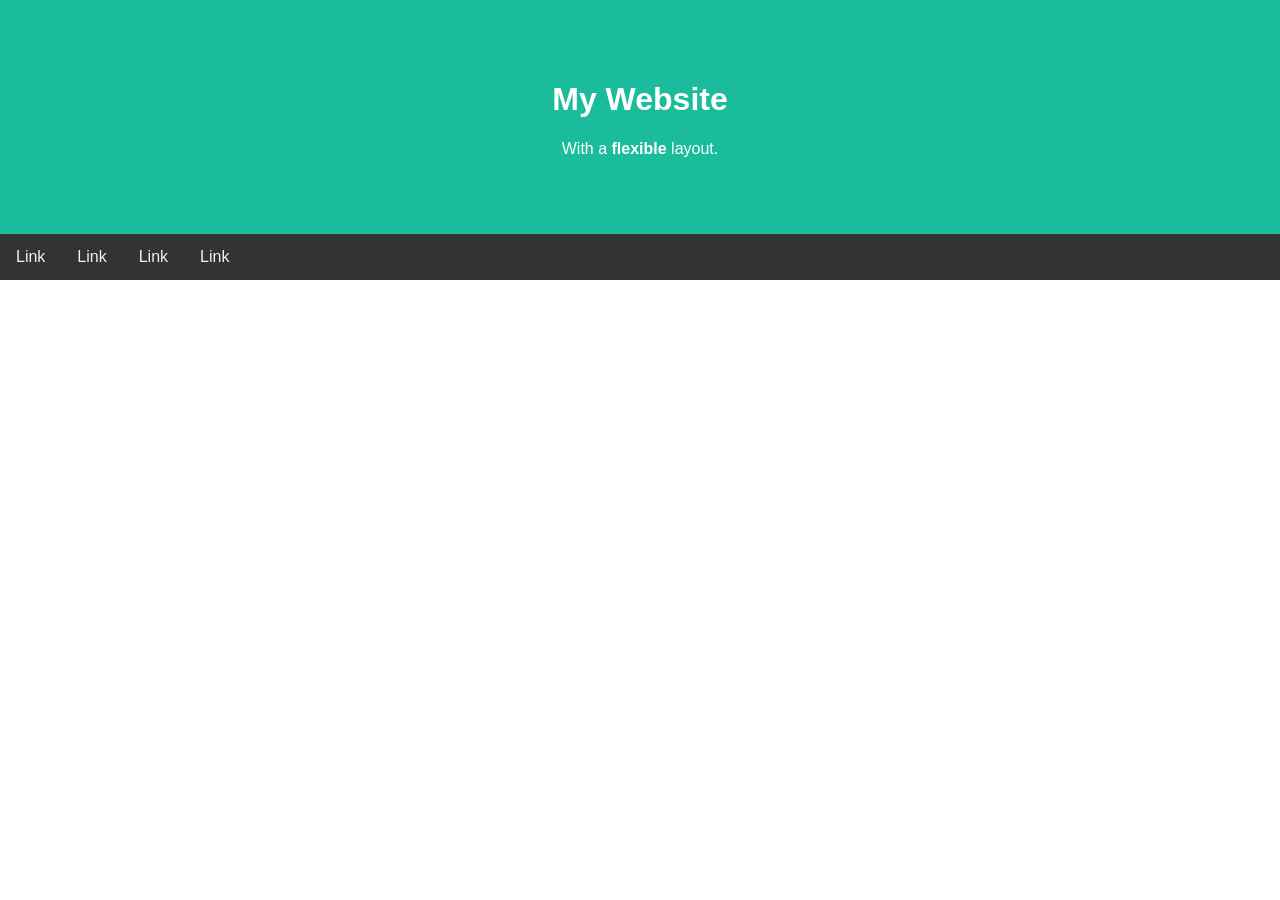
==== index.html @ 50c8fa53 "intento1" ====
<!DOCTYPE html>
<html lang="en">
<head>
    <meta charset="UTF-8">
    <meta name="viewport" content="width=device-width, initial-scale=1.0">
    <title>Yoongi</title>
    <link rel="stylesheet" href="css/style.css">
</head>
<body>
    

<header>
  <h1>My Website</h1>
  <p>With a <b>flexible</b> layout.</p>
</header>


<div class="navbar">
  <a href="#">Link</a>
  <a href="#">Link</a>
  <a href="#">Link</a>
  <a href="#">Link</a>
</div>


</body>
</html>
---- css/style.css ----
* {
  box-sizing: border-box;
}

body {
  font-family: Arial;
  margin: 0;
}

header {
  padding: 60px;
  text-align: center;
  background: #1abc9c;
  color: white;
}

.navbar {
  display: flex;
  list-style-type: none;
  margin: 0;
  padding: 0;
  background-color: #333333;
}

.navbar a {
  display: block;
  color: #f1f1f1;
  padding: 14px 16px;
  text-decoration: none;
}

.navbar :hover {
  background-color: #dddddd;
  color: black;
}
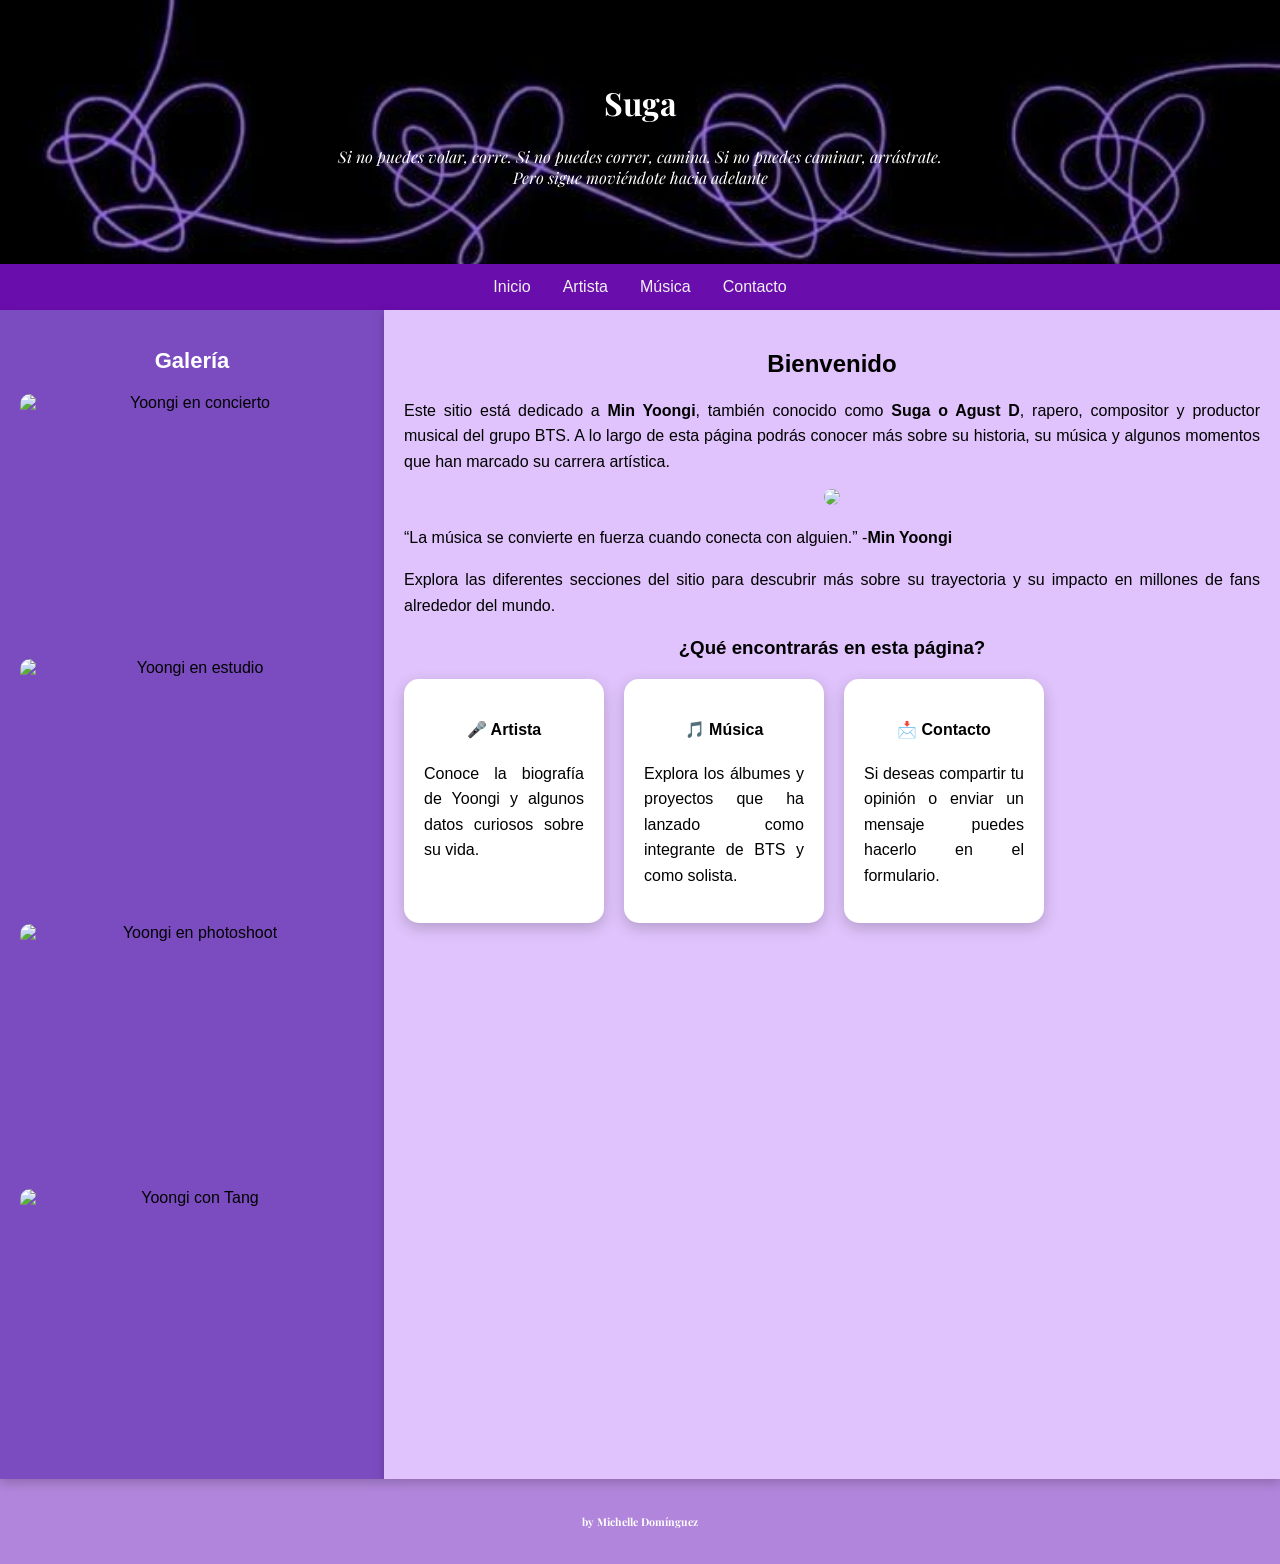
==== commit 570c8825: "fin" ====
--- a/index.html
+++ b/index.html
@@ -1,27 +1,82 @@
 <!DOCTYPE html>
 <html lang="en">
+
 <head>
     <meta charset="UTF-8">
     <meta name="viewport" content="width=device-width, initial-scale=1.0">
-    <title>Yoongi</title>
+    <title>Inicio | Yoongi</title>
     <link rel="stylesheet" href="css/style.css">
+    <link href="https://fonts.googleapis.com/css2?family=Playfair+Display:ital,wght@0,400..900;1,400..900&display=swap" rel="stylesheet">
 </head>
+
 <body>
-    
 
-<header>
-  <h1>My Website</h1>
-  <p>With a <b>flexible</b> layout.</p>
-</header>
+    <header>
+        <h1>Suga</h1>
+        <p>Si no puedes volar, corre. Si no puedes correr, camina. Si no puedes caminar, arrástrate.<br>Pero sigue
+            moviéndote hacia adelante</p>
+    </header>
 
+    <div class="navbar">
+        <a href="index.html">Inicio</a>
+        <a href="artista.html">Artista</a>
+        <a href="musica.html">Música</a>
+        <a href="contacto.html">Contacto</a>
+    </div>
 
-<div class="navbar">
-  <a href="#">Link</a>
-  <a href="#">Link</a>
-  <a href="#">Link</a>
-  <a href="#">Link</a>
-</div>
+    <div class="container">
 
+        <div class="side">
+            <h2>Galería</h2>
+
+            <div class="gallery">
+                <img src="img/yoongi1.jpg" alt="Yoongi en concierto">
+                <img src="img/yoongi2.jpg" alt="Yoongi en estudio">
+                <img src="img/yoongi3.jpg" alt="Yoongi en photoshoot">
+                <img src="img/yoongi4.jpg" alt="Yoongi con Tang">
+            </div>
+        </div>
+
+        <div class="main">
+
+            <h2>Bienvenido</h2>
+
+            <p>Este sitio está dedicado a <strong> Min Yoongi</strong>, también conocido como <Strong>Suga o Agust D</Strong>, rapero, compositor y productor musical del grupo BTS. A lo largo de esta página podrás conocer más sobre su historia, su música y algunos momentos que han marcado su carrera artística.</p>
+
+            <img src="img/yoongi5.jpg" width="200">
+
+            <p>“La música se convierte en fuerza cuando conecta con alguien.” -<Strong>Min Yoongi</Strong></p>
+
+            <p>Explora las diferentes secciones del sitio para descubrir más sobre su trayectoria y su impacto en millones de fans alrededor del mundo.</p>
+
+            <h3>¿Qué encontrarás en esta página?</h3>
+        
+            <div class="tarjetas">
+        
+                <div class="card">
+                    <h4>🎤 Artista</h4>
+                    <p>Conoce la biografía de Yoongi y algunos datos curiosos sobre su vida.</p>
+                </div>
+        
+                <div class="card">
+                    <h4>🎵 Música</h4>
+                    <p>Explora los álbumes y proyectos que ha lanzado como integrante de BTS y como solista.</p>
+                </div>
+        
+                <div class="card">
+                    <h4>📩 Contacto</h4>
+                    <p>Si deseas compartir tu opinión o enviar un mensaje puedes hacerlo en el formulario.</p>
+                </div>
+        
+            </div>
+        </div>
+
+    </div>
+
+    <footer>
+        <h6>by Michelle Domínguez</h6>
+    </footer>
 
 </body>
+
 </html>
--- a/css/style.css
+++ b/css/style.css
@@ -3,23 +3,36 @@
 }
 
 body {
-  font-family: Arial;
+  font-family: 'Open Sans', sans-serif;
   margin: 0;
 }
 
+h1{
+  font-family: 'Playfair Display', serif;
+}
+
 header {
+  background-image: url("../img/BTS1.jpg");
+  background-size: cover;
+  background-position: center;
   padding: 60px;
-  text-align: center;
-  background: #1abc9c;
   color: white;
+  text-align: center;
+  position:relative;
+}
+
+header p{
+font-family: "Playfair Display", serif;
+font-style: italic;
 }
 
 .navbar {
   display: flex;
+  justify-content: center;
   list-style-type: none;
   margin: 0;
   padding: 0;
-  background-color: #333333;
+  background-color: #6A0DAD;
 }
 
 .navbar a {
@@ -27,9 +40,207 @@
   color: #f1f1f1;
   padding: 14px 16px;
   text-decoration: none;
-}
-
-.navbar :hover {
-  background-color: #dddddd;
-  color: black;
-}+  font-family: 'Montserrat', sans-serif;
+}
+
+.navbar a:hover {
+  background-color: #B185DB;
+  color: white;
+}
+
+.container {  
+  display: flex;
+  flex-wrap: wrap;
+}
+
+.side {
+  flex: 30%;
+  background-color: #7B4CBF;
+  padding: 20px;
+  box-shadow: 0px 4px 10px rgba(0,0,0,0.2);
+  text-align: center;
+}
+.side h2{
+  text-align:center;
+  color:white;
+  margin-bottom:20px;
+  font-size:22px;
+}
+.side2 {
+  flex: 30%;
+    background: linear-gradient(135deg, #7B4CBF 0%, #5f3a94 100%);
+    padding: 25px 20px;
+    box-shadow: 0px 4px 15px rgba(0,0,0,0.3);
+}
+
+.side2 h3{
+  text-align:center;
+  color:white;
+  margin-bottom:20px;
+  font-size:22px;
+}
+
+.side2 ul{
+  background: rgba(255,255,255,0.15);
+  line-height: 1.6;
+  padding:12px 15px;
+  border-radius:8px;
+  color:white;
+  font-size:14px;
+}
+
+.side2 h3{
+  text-transform: uppercase;
+  letter-spacing:2px;
+  font-weight:600;
+}
+
+.side p {
+  text-align: justify;
+  line-height: 1.6;
+  margin-bottom: 15px; 
+}
+
+.main {
+  flex: 70%;
+  background-color: #E0C3FC;
+  padding: 20px;
+  box-shadow: 0px 4px 10px rgba(0,0,0,0.2);
+  text-align: center;
+}
+
+.main2 {
+  flex: 70%;
+  background-color: #E0C3FC;
+  padding: 20px;
+  box-shadow: 0px 4px 10px rgba(0,0,0,0.2);
+}
+
+.main p {
+  text-align: justify;
+  line-height: 1.6;
+  margin-bottom: 15px; 
+}
+
+img{
+  max-width: 100%;
+  height: auto;
+  border-radius: 8px;
+
+}
+
+.albums{
+display:flex;
+gap:20px;
+flex-wrap:wrap;
+}
+
+.album{
+background:white;
+padding:15px;
+width:220px;
+border-radius:10px;
+text-decoration:none;
+color:black;
+box-shadow:0 4px 10px rgba(0,0,0,0.2);
+transition:transform 0.3s;
+}
+
+.album:hover{
+transform:scale(1.05);
+}
+
+.album img{
+width:100%;
+border-radius:8px;
+}
+
+.album ul{
+padding-left:20px;
+font-size:14px;
+}
+
+.gallery {
+    display: grid;
+    grid-template-columns: repeat(auto-fit, minmax(200px, 1fr));
+    gap: 15px;
+    margin: 20px 0;
+}
+.gallery img {
+    width: 100%;
+    height: 250px;
+    object-fit: cover;
+    border-radius: 10px;
+    transition: transform 0.3s;
+}
+.gallery img:hover {
+    transform: scale(1.05);
+}
+
+.tarjetas{
+    display: flex;
+    gap: 20px;
+    margin-top: 20px;
+}
+
+.card{
+    background: white;
+    padding: 20px;
+    border-radius: 15px;
+    width: 200px;
+    box-shadow: 0px 5px 15px rgba(0,0,0,0.2);
+    transition: transform 0.3s;
+}
+
+.card:hover{
+    transform: translateY(-5px);
+}
+
+.formcontainer{
+max-width:500px;
+margin:40px auto;
+background:#d093f5;
+padding:30px;
+border-radius:10px;
+box-shadow:0 4px 15px rgba(0,0,0,0.2);
+}
+
+input, textarea{
+width:100%;
+padding:10px;
+margin-top:5px;
+margin-bottom:15px;
+border-radius:6px;
+border:1px solid #ccc;
+font-size:14px;
+}
+
+button{
+background:#6A0DAD;
+color:white;
+border:none;
+padding:10px 20px;
+border-radius:6px;
+cursor:pointer;
+font-size:15px;
+}
+
+button:hover{
+background:#4B0082;
+}
+
+footer {
+  padding: 10px;
+  text-align: center;
+  background: #B185DB;
+  color: white;
+  font-family: "Playfair Display", serif;
+  font-style: regular;
+}
+
+@media screen and (max-width: 700px) {
+  .container, .navbar {   
+    flex-direction: column;
+  }
+}
+
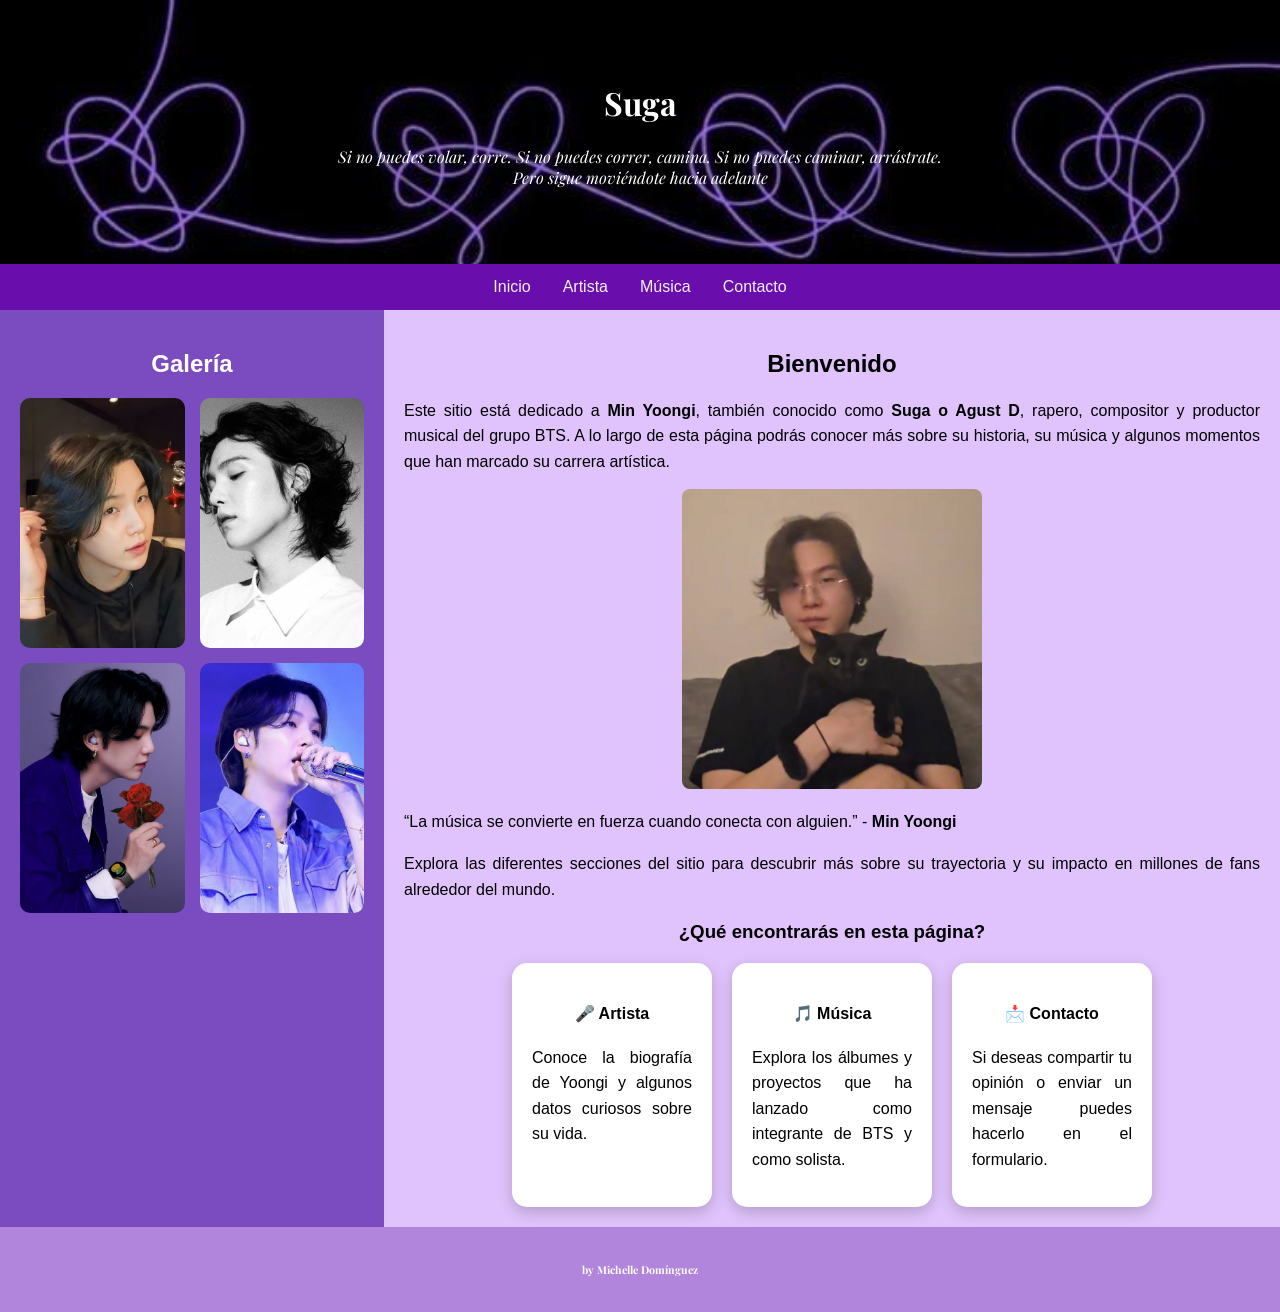
==== commit 3b138f6c: "ahora si terminada" ====
--- a/index.html
+++ b/index.html
@@ -6,11 +6,11 @@
     <meta name="viewport" content="width=device-width, initial-scale=1.0">
     <title>Inicio | Yoongi</title>
     <link rel="stylesheet" href="css/style.css">
-    <link href="https://fonts.googleapis.com/css2?family=Playfair+Display:ital,wght@0,400..900;1,400..900&display=swap" rel="stylesheet">
+    <link href="https://fonts.googleapis.com/css2?family=Playfair+Display:ital,wght@0,400..900;1,400..900&display=swap"
+        rel="stylesheet">
 </head>
 
 <body>
-
     <header>
         <h1>Suga</h1>
         <p>Si no puedes volar, corre. Si no puedes correr, camina. Si no puedes caminar, arrástrate.<br>Pero sigue
@@ -28,55 +28,50 @@
 
         <div class="side">
             <h2>Galería</h2>
-
             <div class="gallery">
-                <img src="img/yoongi1.jpg" alt="Yoongi en concierto">
-                <img src="img/yoongi2.jpg" alt="Yoongi en estudio">
-                <img src="img/yoongi3.jpg" alt="Yoongi en photoshoot">
-                <img src="img/yoongi4.jpg" alt="Yoongi con Tang">
+                <img src="img/Yoongi1.jpg" alt="">
+                <img src="img/Yoongi2.jpg" alt="">
+                <img src="img/Yoongi3.jpg" alt="">
+                <img src="img/Yoongi4.jpg" alt="">
             </div>
         </div>
 
         <div class="main">
-
             <h2>Bienvenido</h2>
 
-            <p>Este sitio está dedicado a <strong> Min Yoongi</strong>, también conocido como <Strong>Suga o Agust D</Strong>, rapero, compositor y productor musical del grupo BTS. A lo largo de esta página podrás conocer más sobre su historia, su música y algunos momentos que han marcado su carrera artística.</p>
+            <p>Este sitio está dedicado a <strong>Min Yoongi</strong>, también conocido como <strong>Suga o Agust
+                    D</strong>, rapero, compositor y productor musical del grupo BTS. A lo largo de esta página podrás
+                conocer más sobre su historia, su música y algunos momentos que han marcado su carrera artística.</p>
 
-            <img src="img/yoongi5.jpg" width="200">
+            <img src="img/Yoongi5.jpg" width="300">
 
-            <p>“La música se convierte en fuerza cuando conecta con alguien.” -<Strong>Min Yoongi</Strong></p>
+            <p>“La música se convierte en fuerza cuando conecta con alguien.” - <strong>Min Yoongi</strong></p>
 
-            <p>Explora las diferentes secciones del sitio para descubrir más sobre su trayectoria y su impacto en millones de fans alrededor del mundo.</p>
+            <p>Explora las diferentes secciones del sitio para descubrir más sobre su trayectoria y su impacto en
+                millones de fans alrededor del mundo.</p>
 
             <h3>¿Qué encontrarás en esta página?</h3>
-        
+
             <div class="tarjetas">
-        
                 <div class="card">
                     <h4>🎤 Artista</h4>
                     <p>Conoce la biografía de Yoongi y algunos datos curiosos sobre su vida.</p>
                 </div>
-        
                 <div class="card">
                     <h4>🎵 Música</h4>
                     <p>Explora los álbumes y proyectos que ha lanzado como integrante de BTS y como solista.</p>
                 </div>
-        
                 <div class="card">
                     <h4>📩 Contacto</h4>
                     <p>Si deseas compartir tu opinión o enviar un mensaje puedes hacerlo en el formulario.</p>
                 </div>
-        
             </div>
         </div>
-
     </div>
 
     <footer>
         <h6>by Michelle Domínguez</h6>
     </footer>
-
 </body>
 
 </html>
--- a/css/style.css
+++ b/css/style.css
@@ -5,9 +5,11 @@
 body {
   font-family: 'Open Sans', sans-serif;
   margin: 0;
-}
-
-h1{
+  width: 100%;
+  overflow-x: hidden;
+}
+
+h1 {
   font-family: 'Playfair Display', serif;
 }
 
@@ -18,25 +20,21 @@
   padding: 60px;
   color: white;
   text-align: center;
-  position:relative;
-}
-
-header p{
-font-family: "Playfair Display", serif;
-font-style: italic;
+}
+
+header p {
+  font-family: "Playfair Display", serif;
+  font-style: italic;
 }
 
 .navbar {
   display: flex;
   justify-content: center;
-  list-style-type: none;
-  margin: 0;
-  padding: 0;
   background-color: #6A0DAD;
+  flex-wrap: wrap;
 }
 
 .navbar a {
-  display: block;
   color: #f1f1f1;
   padding: 14px 16px;
   text-decoration: none;
@@ -45,188 +43,170 @@
 
 .navbar a:hover {
   background-color: #B185DB;
-  color: white;
-}
-
-.container {  
-  display: flex;
-  flex-wrap: wrap;
+}
+
+.container {
+  display: flex;
+  flex-wrap: wrap;
+}
+
+.side, .side2 {
+  flex: 30%;
+  padding: 20px;
+  text-align: center;
 }
 
 .side {
-  flex: 30%;
   background-color: #7B4CBF;
-  padding: 20px;
-  box-shadow: 0px 4px 10px rgba(0,0,0,0.2);
-  text-align: center;
-}
-.side h2{
-  text-align:center;
-  color:white;
-  margin-bottom:20px;
-  font-size:22px;
-}
+}
+
 .side2 {
-  flex: 30%;
-    background: linear-gradient(135deg, #7B4CBF 0%, #5f3a94 100%);
-    padding: 25px 20px;
-    box-shadow: 0px 4px 15px rgba(0,0,0,0.3);
-}
-
-.side2 h3{
-  text-align:center;
-  color:white;
-  margin-bottom:20px;
-  font-size:22px;
-}
-
-.side2 ul{
+  background: linear-gradient(135deg, #7B4CBF 0%, #5f3a94 100%);
+}
+
+.side h2, .side2 h3 {
+  color: white;
+  margin-bottom: 20px;
+}
+
+.side2 ul {
   background: rgba(255,255,255,0.15);
+  padding: 12px 15px;
+  border-radius: 8px;
+  color: white;
+  text-align: left;
   line-height: 1.6;
-  padding:12px 15px;
-  border-radius:8px;
-  color:white;
-  font-size:14px;
-}
-
-.side2 h3{
-  text-transform: uppercase;
-  letter-spacing:2px;
-  font-weight:600;
-}
-
-.side p {
-  text-align: justify;
-  line-height: 1.6;
-  margin-bottom: 15px; 
-}
-
-.main {
+}
+
+.main, .main2 {
   flex: 70%;
   background-color: #E0C3FC;
   padding: 20px;
-  box-shadow: 0px 4px 10px rgba(0,0,0,0.2);
-  text-align: center;
-}
-
-.main2 {
-  flex: 70%;
-  background-color: #E0C3FC;
-  padding: 20px;
-  box-shadow: 0px 4px 10px rgba(0,0,0,0.2);
+  text-align: center;
 }
 
 .main p {
   text-align: justify;
   line-height: 1.6;
-  margin-bottom: 15px; 
-}
-
-img{
+  margin-bottom: 15px;
+}
+
+/* IMÁGENES */
+img {
   max-width: 100%;
   height: auto;
   border-radius: 8px;
-
-}
-
-.albums{
-display:flex;
-gap:20px;
-flex-wrap:wrap;
-}
-
-.album{
-background:white;
-padding:15px;
-width:220px;
-border-radius:10px;
-text-decoration:none;
-color:black;
-box-shadow:0 4px 10px rgba(0,0,0,0.2);
-transition:transform 0.3s;
-}
-
-.album:hover{
-transform:scale(1.05);
-}
-
-.album img{
-width:100%;
-border-radius:8px;
-}
-
-.album ul{
-padding-left:20px;
-font-size:14px;
+}
+
+.main img[width="300"] {
+  width: 300px;
+  max-width: 100%;
 }
 
 .gallery {
-    display: grid;
-    grid-template-columns: repeat(auto-fit, minmax(200px, 1fr));
-    gap: 15px;
-    margin: 20px 0;
-}
+  display: grid;
+  grid-template-columns: repeat(2, 1fr);
+  gap: 15px;
+  margin: 20px 0;
+}
+
 .gallery img {
-    width: 100%;
-    height: 250px;
-    object-fit: cover;
-    border-radius: 10px;
-    transition: transform 0.3s;
-}
+  width: 100%;
+  height: 250px;
+  object-fit: cover;
+  border-radius: 10px;
+  transition: transform 0.3s;
+}
+
 .gallery img:hover {
-    transform: scale(1.05);
-}
-
-.tarjetas{
-    display: flex;
-    gap: 20px;
-    margin-top: 20px;
-}
-
-.card{
-    background: white;
-    padding: 20px;
-    border-radius: 15px;
-    width: 200px;
-    box-shadow: 0px 5px 15px rgba(0,0,0,0.2);
-    transition: transform 0.3s;
-}
-
-.card:hover{
-    transform: translateY(-5px);
-}
-
-.formcontainer{
-max-width:500px;
-margin:40px auto;
-background:#d093f5;
-padding:30px;
-border-radius:10px;
-box-shadow:0 4px 15px rgba(0,0,0,0.2);
-}
-
-input, textarea{
-width:100%;
-padding:10px;
-margin-top:5px;
-margin-bottom:15px;
-border-radius:6px;
-border:1px solid #ccc;
-font-size:14px;
-}
-
-button{
-background:#6A0DAD;
-color:white;
-border:none;
-padding:10px 20px;
-border-radius:6px;
-cursor:pointer;
-font-size:15px;
-}
-
-button:hover{
-background:#4B0082;
+  transform: scale(1.05);
+}
+
+.tarjetas {
+  display: flex;
+  gap: 20px;
+  margin-top: 20px;
+  flex-wrap: wrap;
+  justify-content: center;
+}
+
+.card {
+  background: white;
+  padding: 20px;
+  border-radius: 15px;
+  width: 200px;
+  box-shadow: 0px 5px 15px rgba(0,0,0,0.2);
+  transition: transform 0.3s;
+}
+
+.card:hover {
+  transform: translateY(-5px);
+}
+
+.albums {
+  display: flex;
+  gap: 20px;
+  flex-wrap: wrap;
+  justify-content: center;
+}
+
+.album {
+  background: white;
+  padding: 15px;
+  width: 220px;
+  border-radius: 10px;
+  text-decoration: none;
+  color: black;
+  box-shadow: 0 4px 10px rgba(0,0,0,0.2);
+  transition: transform 0.3s;
+}
+
+.album:hover {
+  transform: scale(1.05);
+}
+
+.album img {
+  width: 100%;
+  border-radius: 8px;
+}
+
+.album ul {
+  text-align: left;
+  padding-left: 20px;
+  font-size: 14px;
+}
+
+.formcontainer {
+  max-width: 500px;
+  margin: 40px auto;
+  background: #d093f5;
+  padding: 30px;
+  border-radius: 10px;
+  box-shadow: 0 4px 15px rgba(0,0,0,0.2);
+}
+
+input, textarea {
+  width: 100%;
+  padding: 10px;
+  margin-top: 5px;
+  margin-bottom: 15px;
+  border-radius: 6px;
+  border: 1px solid #ccc;
+  font-size: 14px;
+}
+
+button {
+  background: #6A0DAD;
+  color: white;
+  border: none;
+  padding: 10px 20px;
+  border-radius: 6px;
+  cursor: pointer;
+  font-size: 15px;
+}
+
+button:hover {
+  background: #4B0082;
 }
 
 footer {
@@ -235,12 +215,62 @@
   background: #B185DB;
   color: white;
   font-family: "Playfair Display", serif;
-  font-style: regular;
 }
 
 @media screen and (max-width: 700px) {
-  .container, .navbar {   
-    flex-direction: column;
-  }
-}
-
+  header {
+    padding: 30px 15px;
+  }
+  
+  .navbar {
+    flex-direction: column;
+  }
+  
+  .navbar a {
+    text-align: center;
+    border-bottom: 1px solid rgba(255,255,255,0.2);
+  }
+  
+  .container {
+    flex-direction: column;
+  }
+  
+  .side, .side2, .main, .main2 {
+    width: 100%;
+    flex: none;
+  }
+  .gallery {
+    grid-template-columns: 1fr;
+  }
+  
+  .gallery img {
+    height: auto; 
+  }
+
+  .tarjetas {
+    flex-direction: column;
+    align-items: center;
+  }
+  
+  .card {
+    width: 100%;
+    max-width: 300px;
+  }
+
+  .albums {
+    flex-direction: column;
+    align-items: center;
+  }
+  
+  .album {
+    width: 100%;
+    max-width: 300px;
+  }
+
+  .main img[width="300"] {
+    width: 100%;
+    max-width: 300px;
+    display: block;
+    margin: 0 auto;
+  }
+}
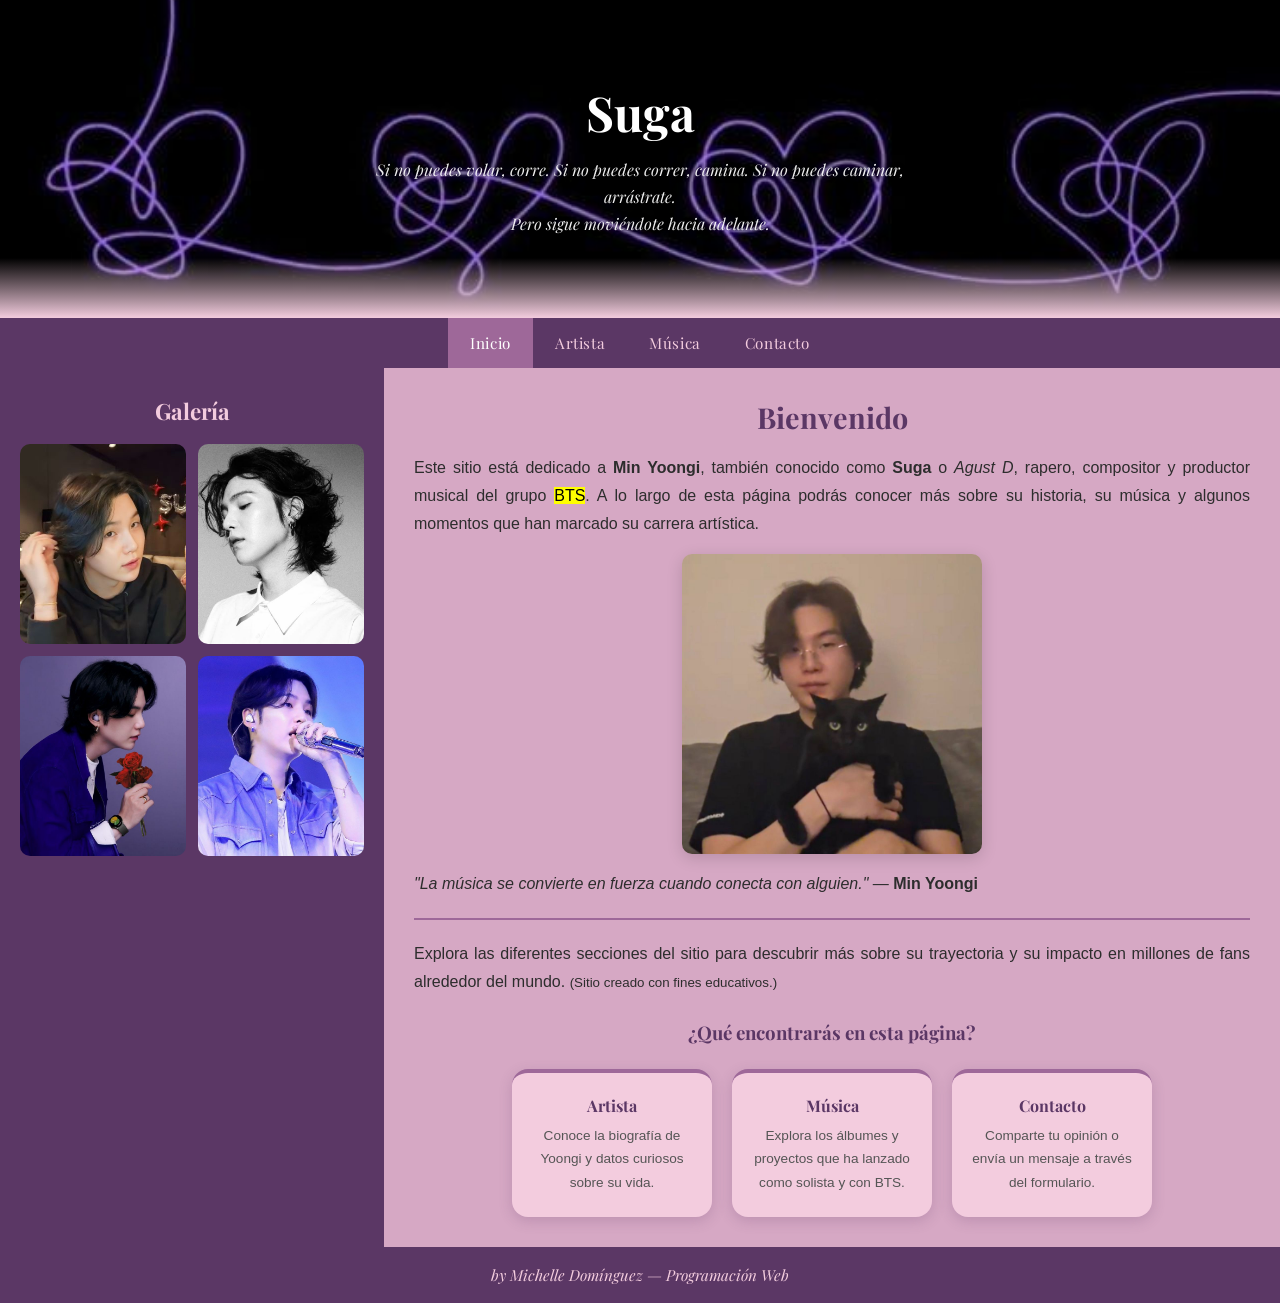
==== commit 10d4fa41: "mejora Mejora estetica" ====
--- a/index.html
+++ b/index.html
@@ -1,77 +1,83 @@
 <!DOCTYPE html>
-<html lang="en">
+<html lang="es">
 
 <head>
     <meta charset="UTF-8">
     <meta name="viewport" content="width=device-width, initial-scale=1.0">
-    <title>Inicio | Yoongi</title>
+    <title>Inicio | Suga — Min Yoongi</title>
     <link rel="stylesheet" href="css/style.css">
-    <link href="https://fonts.googleapis.com/css2?family=Playfair+Display:ital,wght@0,400..900;1,400..900&display=swap"
-        rel="stylesheet">
+    <link href="https://fonts.googleapis.com/css2?family=Playfair+Display:ital,wght@0,400..900;1,400..900&display=swap" rel="stylesheet">
 </head>
 
 <body>
+
     <header>
         <h1>Suga</h1>
-        <p>Si no puedes volar, corre. Si no puedes correr, camina. Si no puedes caminar, arrástrate.<br>Pero sigue
-            moviéndote hacia adelante</p>
+        <p>Si no puedes volar, corre. Si no puedes correr, camina. Si no puedes caminar, arrástrate.<br>
+        Pero sigue moviéndote hacia adelante.</p>
     </header>
 
-    <div class="navbar">
-        <a href="index.html">Inicio</a>
+    <nav class="navbar">
+        <a href="index.html" class="activo">Inicio</a>
         <a href="artista.html">Artista</a>
         <a href="musica.html">Música</a>
         <a href="contacto.html">Contacto</a>
-    </div>
+    </nav>
 
     <div class="container">
 
         <div class="side">
             <h2>Galería</h2>
             <div class="gallery">
-                <img src="img/Yoongi1.jpg" alt="">
-                <img src="img/Yoongi2.jpg" alt="">
-                <img src="img/Yoongi3.jpg" alt="">
-                <img src="img/Yoongi4.jpg" alt="">
+                <img src="img/Yoongi1.jpg" alt="Min Yoongi retrato 1">
+                <img src="img/Yoongi2.jpg" alt="Min Yoongi retrato 2">
+                <img src="img/Yoongi3.jpg" alt="Min Yoongi retrato 3">
+                <img src="img/Yoongi4.jpg" alt="Min Yoongi retrato 4">
             </div>
         </div>
 
         <div class="main">
             <h2>Bienvenido</h2>
 
-            <p>Este sitio está dedicado a <strong>Min Yoongi</strong>, también conocido como <strong>Suga o Agust
-                    D</strong>, rapero, compositor y productor musical del grupo BTS. A lo largo de esta página podrás
-                conocer más sobre su historia, su música y algunos momentos que han marcado su carrera artística.</p>
+            <p>Este sitio está dedicado a <strong>Min Yoongi</strong>, también conocido como
+            <strong>Suga</strong> o <em>Agust D</em>, rapero, compositor y productor musical del
+            grupo <mark>BTS</mark>. A lo largo de esta página podrás conocer más sobre su historia,
+            su música y algunos momentos que han marcado su carrera artística.</p>
 
-            <img src="img/Yoongi5.jpg" width="300">
+            <img src="img/Yoongi5.jpg" width="300" alt="Min Yoongi en concierto">
 
-            <p>“La música se convierte en fuerza cuando conecta con alguien.” - <strong>Min Yoongi</strong></p>
+            <p><i>"La música se convierte en fuerza cuando conecta con alguien."</i>
+            — <strong>Min Yoongi</strong></p>
 
-            <p>Explora las diferentes secciones del sitio para descubrir más sobre su trayectoria y su impacto en
-                millones de fans alrededor del mundo.</p>
+            <hr>
+
+            <p>Explora las diferentes secciones del sitio para descubrir más sobre su trayectoria
+            y su impacto en millones de fans alrededor del mundo.
+            <small>(Sitio creado con fines educativos.)</small></p>
 
             <h3>¿Qué encontrarás en esta página?</h3>
 
             <div class="tarjetas">
                 <div class="card">
-                    <h4>🎤 Artista</h4>
-                    <p>Conoce la biografía de Yoongi y algunos datos curiosos sobre su vida.</p>
+                    <h4>Artista</h4>
+                    <p>Conoce la biografía de Yoongi y datos curiosos sobre su vida.</p>
                 </div>
                 <div class="card">
-                    <h4>🎵 Música</h4>
-                    <p>Explora los álbumes y proyectos que ha lanzado como integrante de BTS y como solista.</p>
+                    <h4>Música</h4>
+                    <p>Explora los álbumes y proyectos que ha lanzado como solista y con BTS.</p>
                 </div>
                 <div class="card">
-                    <h4>📩 Contacto</h4>
-                    <p>Si deseas compartir tu opinión o enviar un mensaje puedes hacerlo en el formulario.</p>
+                    <h4>Contacto</h4>
+                    <p>Comparte tu opinión o envía un mensaje a través del formulario.</p>
                 </div>
             </div>
         </div>
+
     </div>
 
     <footer>
-        <h6>by Michelle Domínguez</h6>
+        <p>by Michelle Domínguez &mdash; Programación Web</p>
     </footer>
+
 </body>
-
-</html>+</html>
--- a/css/style.css
+++ b/css/style.css
@@ -1,276 +1,466 @@
 * {
-  box-sizing: border-box;
+    box-sizing: border-box;
+    margin: 0;
+    padding: 0;
 }
 
 body {
-  font-family: 'Open Sans', sans-serif;
-  margin: 0;
-  width: 100%;
-  overflow-x: hidden;
-}
-
-h1 {
-  font-family: 'Playfair Display', serif;
-}
-
+    font-family: 'Open Sans', sans-serif;
+    background-color: #F3CCDE;
+    color: #2d2d2d;
+    width: 100%;
+    overflow-x: hidden;
+}
+
+h1, h2, h3, h4 {
+    font-family: 'Playfair Display', serif;
+}
+
+/* ── HEADER ── */
 header {
-  background-image: url("../img/BTS1.jpg");
-  background-size: cover;
-  background-position: center;
-  padding: 60px;
-  color: white;
-  text-align: center;
+    background-image: url("../img/BTS1.jpg");
+    background-size: cover;
+    background-position: center;
+    padding: 80px 30px;
+    color: white;
+    text-align: center;
+    position: relative;
+}
+
+header::after {
+    content: '';
+    position: absolute;
+    bottom: 0; left: 0; right: 0;
+    height: 60px;
+    background: linear-gradient(to bottom, transparent, #F3CCDE);
+}
+
+header h1 {
+    font-size: 3rem;
+    text-shadow: 0 2px 12px rgba(0,0,0,0.5);
+    margin-bottom: 12px;
 }
 
 header p {
-  font-family: "Playfair Display", serif;
-  font-style: italic;
-}
-
-.navbar {
-  display: flex;
-  justify-content: center;
-  background-color: #6A0DAD;
-  flex-wrap: wrap;
-}
-
-.navbar a {
-  color: #f1f1f1;
-  padding: 14px 16px;
-  text-decoration: none;
-  font-family: 'Montserrat', sans-serif;
-}
-
-.navbar a:hover {
-  background-color: #B185DB;
-}
-
+    font-family: 'Playfair Display', serif;
+    font-style: italic;
+    font-size: 1rem;
+    color: rgba(255,255,255,0.92);
+    text-shadow: 0 1px 6px rgba(0,0,0,0.4);
+    max-width: 600px;
+    margin: 0 auto;
+    line-height: 1.7;
+}
+
+/* ── NAVBAR ── */
+nav.navbar {
+    display: flex;
+    justify-content: center;
+    background-color: #5B3765;
+    flex-wrap: wrap;
+    position: sticky;
+    top: 0;
+    z-index: 100;
+}
+
+nav.navbar a {
+    color: #F3CCDE;
+    padding: 15px 22px;
+    text-decoration: none;
+    font-family: 'Playfair Display', serif;
+    font-size: 0.95rem;
+    letter-spacing: 0.04em;
+    transition: background 0.2s, color 0.2s;
+}
+
+nav.navbar a:hover,
+nav.navbar a.activo {
+    background-color: #9E6899;
+    color: #fff;
+}
+
+/* ── LAYOUT ── */
 .container {
-  display: flex;
-  flex-wrap: wrap;
-}
-
+    display: flex;
+    flex-wrap: wrap;
+    min-height: 70vh;
+}
+
+/* Columna lateral */
 .side, .side2 {
-  flex: 30%;
-  padding: 20px;
-  text-align: center;
-}
-
-.side {
-  background-color: #7B4CBF;
-}
-
-.side2 {
-  background: linear-gradient(135deg, #7B4CBF 0%, #5f3a94 100%);
+    flex: 30%;
+    padding: 28px 20px;
+    text-align: center;
+    background-color: #5B3765;
+    color: white;
 }
 
 .side h2, .side2 h3 {
-  color: white;
-  margin-bottom: 20px;
+    color: #F3CCDE;
+    margin-bottom: 18px;
+    font-size: 1.4rem;
 }
 
 .side2 ul {
-  background: rgba(255,255,255,0.15);
-  padding: 12px 15px;
-  border-radius: 8px;
-  color: white;
-  text-align: left;
-  line-height: 1.6;
-}
-
+    background: rgba(255,255,255,0.12);
+    padding: 14px 18px;
+    border-radius: 10px;
+    color: #F3CCDE;
+    text-align: left;
+    line-height: 2;
+    list-style: disc;
+}
+
+/* Columna principal */
 .main, .main2 {
-  flex: 70%;
-  background-color: #E0C3FC;
-  padding: 20px;
-  text-align: center;
+    flex: 70%;
+    background-color: #D6A8C4;
+    padding: 30px;
+    text-align: center;
+}
+
+.main h2 {
+    color: #5B3765;
+    font-size: 1.8rem;
+    margin-bottom: 18px;
+}
+
+.main h3 {
+    color: #5B3765;
+    margin: 24px 0 12px;
 }
 
 .main p {
-  text-align: justify;
-  line-height: 1.6;
-  margin-bottom: 15px;
-}
-
-/* IMÁGENES */
+    text-align: justify;
+    line-height: 1.75;
+    margin-bottom: 16px;
+    color: #2d2d2d;
+}
+
+.main hr {
+    border: none;
+    border-top: 2px solid #9E6899;
+    margin: 20px 0;
+}
+
+/* ── IMÁGENES ── */
 img {
-  max-width: 100%;
-  height: auto;
-  border-radius: 8px;
-}
-
-.main img[width="300"] {
-  width: 300px;
-  max-width: 100%;
-}
-
+    max-width: 100%;
+    height: auto;
+    border-radius: 10px;
+}
+
+.main img {
+    margin: 16px auto;
+    display: block;
+    box-shadow: 0 4px 16px rgba(0,0,0,0.15);
+}
+
+/* Galería */
 .gallery {
-  display: grid;
-  grid-template-columns: repeat(2, 1fr);
-  gap: 15px;
-  margin: 20px 0;
+    display: grid;
+    grid-template-columns: repeat(2, 1fr);
+    gap: 12px;
+    margin: 16px 0;
 }
 
 .gallery img {
-  width: 100%;
-  height: 250px;
-  object-fit: cover;
-  border-radius: 10px;
-  transition: transform 0.3s;
+    width: 100%;
+    height: 200px;
+    object-fit: cover;
+    border-radius: 10px;
+    transition: transform 0.3s, box-shadow 0.3s;
 }
 
 .gallery img:hover {
-  transform: scale(1.05);
-}
-
+    transform: scale(1.04);
+    box-shadow: 0 8px 20px rgba(0,0,0,0.25);
+}
+
+/* ── TARJETAS INICIO ── */
 .tarjetas {
-  display: flex;
-  gap: 20px;
-  margin-top: 20px;
-  flex-wrap: wrap;
-  justify-content: center;
+    display: flex;
+    gap: 20px;
+    margin-top: 24px;
+    flex-wrap: wrap;
+    justify-content: center;
 }
 
 .card {
-  background: white;
-  padding: 20px;
-  border-radius: 15px;
-  width: 200px;
-  box-shadow: 0px 5px 15px rgba(0,0,0,0.2);
-  transition: transform 0.3s;
+    background: #F3CCDE;
+    padding: 22px 18px;
+    border-radius: 16px;
+    width: 200px;
+    box-shadow: 0 4px 14px rgba(91,55,101,0.2);
+    transition: transform 0.25s;
+    border-top: 4px solid #9E6899;
 }
 
 .card:hover {
-  transform: translateY(-5px);
-}
-
+    transform: translateY(-5px);
+}
+
+.card h4 {
+    color: #5B3765;
+    font-size: 1rem;
+    margin-bottom: 8px;
+}
+
+.card p {
+    font-size: 0.85rem;
+    color: #555;
+    text-align: center;
+    margin: 0;
+}
+
+/* ── ÁLBUMES ── */
 .albums {
-  display: flex;
-  gap: 20px;
-  flex-wrap: wrap;
-  justify-content: center;
+    display: flex;
+    gap: 20px;
+    flex-wrap: wrap;
+    justify-content: center;
+    padding: 10px 0;
 }
 
 .album {
-  background: white;
-  padding: 15px;
-  width: 220px;
-  border-radius: 10px;
-  text-decoration: none;
-  color: black;
-  box-shadow: 0 4px 10px rgba(0,0,0,0.2);
-  transition: transform 0.3s;
+    background: #F3CCDE;
+    padding: 16px;
+    width: 220px;
+    border-radius: 14px;
+    text-decoration: none;
+    color: #2d2d2d;
+    box-shadow: 0 4px 12px rgba(91,55,101,0.2);
+    transition: transform 0.25s, box-shadow 0.25s;
+    border-bottom: 4px solid #9E6899;
 }
 
 .album:hover {
-  transform: scale(1.05);
+    transform: translateY(-5px);
+    box-shadow: 0 10px 24px rgba(91,55,101,0.3);
 }
 
 .album img {
-  width: 100%;
-  border-radius: 8px;
+    width: 100%;
+    border-radius: 8px;
+    margin-bottom: 10px;
+}
+
+.album h3 {
+    color: #5B3765;
+    font-size: 1rem;
+    margin-bottom: 8px;
 }
 
 .album ul {
-  text-align: left;
-  padding-left: 20px;
-  font-size: 14px;
-}
-
+    text-align: left;
+    padding-left: 18px;
+    font-size: 0.82rem;
+    color: #444;
+    line-height: 1.8;
+}
+
+/* ── TABLA ── */
+.tabla-wrapper {
+    overflow-x: auto;
+    margin: 20px 0;
+    border-radius: 12px;
+    box-shadow: 0 2px 10px rgba(91,55,101,0.12);
+}
+
+table {
+    width: 100%;
+    border-collapse: collapse;
+    font-size: 0.9rem;
+    background: #fff;
+}
+
+thead {
+    background: #5B3765;
+    color: #F3CCDE;
+}
+
+thead th {
+    padding: 12px 16px;
+    text-align: left;
+    font-family: 'Playfair Display', serif;
+    font-size: 0.9rem;
+    letter-spacing: 0.04em;
+}
+
+tbody tr {
+    border-bottom: 1px solid #D6A8C4;
+}
+
+tbody tr:nth-child(even) {
+    background-color: #F3CCDE;
+}
+
+tbody tr:hover {
+    background-color: #BA88AE;
+    color: white;
+    transition: background 0.2s;
+}
+
+tbody td {
+    padding: 10px 16px;
+    vertical-align: middle;
+}
+
+/* ── VIDEO ── */
+.video-wrapper {
+    position: relative;
+    padding-bottom: 56.25%;
+    height: 0;
+    overflow: hidden;
+    border-radius: 12px;
+    margin: 20px 0;
+    box-shadow: 0 4px 16px rgba(0,0,0,0.2);
+}
+
+.video-wrapper iframe {
+    position: absolute;
+    top: 0; left: 0;
+    width: 100%;
+    height: 100%;
+    border: none;
+    border-radius: 12px;
+}
+
+/* ── FORMULARIO ── */
 .formcontainer {
-  max-width: 500px;
-  margin: 40px auto;
-  background: #d093f5;
-  padding: 30px;
-  border-radius: 10px;
-  box-shadow: 0 4px 15px rgba(0,0,0,0.2);
-}
-
-input, textarea {
-  width: 100%;
-  padding: 10px;
-  margin-top: 5px;
-  margin-bottom: 15px;
-  border-radius: 6px;
-  border: 1px solid #ccc;
-  font-size: 14px;
-}
-
-button {
-  background: #6A0DAD;
-  color: white;
-  border: none;
-  padding: 10px 20px;
-  border-radius: 6px;
-  cursor: pointer;
-  font-size: 15px;
-}
-
-button:hover {
-  background: #4B0082;
-}
-
+    max-width: 520px;
+    margin: 30px auto;
+    background: #BA88AE;
+    padding: 32px;
+    border-radius: 16px;
+    box-shadow: 0 6px 20px rgba(91,55,101,0.2);
+    text-align: left;
+}
+
+.formcontainer h2 {
+    color: #fff;
+    text-align: center;
+    margin-bottom: 22px;
+}
+
+label {
+    display: block;
+    font-size: 0.88rem;
+    font-weight: 700;
+    color: #fff;
+    margin-bottom: 4px;
+    margin-top: 12px;
+}
+
+input[type="text"],
+input[type="email"],
+textarea {
+    width: 100%;
+    padding: 10px 13px;
+    border-radius: 8px;
+    border: none;
+    font-family: 'Open Sans', sans-serif;
+    font-size: 0.88rem;
+    background: #F3CCDE;
+    color: #2d2d2d;
+}
+
+input[type="text"]:focus,
+input[type="email"]:focus,
+textarea:focus {
+    outline: 2px solid #5B3765;
+}
+
+.radio-group, .check-group {
+    display: flex;
+    flex-direction: column;
+    gap: 6px;
+    margin-top: 6px;
+}
+
+.radio-group label,
+.check-group label {
+    font-weight: 400;
+    display: flex;
+    align-items: center;
+    gap: 8px;
+    color: #fff;
+    margin: 0;
+}
+
+button[type="submit"] {
+    background: #5B3765;
+    color: white;
+    border: none;
+    padding: 12px 28px;
+    border-radius: 100px;
+    cursor: pointer;
+    font-size: 0.95rem;
+    font-family: 'Playfair Display', serif;
+    margin-top: 20px;
+    width: 100%;
+    transition: background 0.2s;
+}
+
+button[type="submit"]:hover {
+    background: #2d2d2d;
+}
+
+/* Address */
+address {
+    font-style: normal;
+    background: rgba(255,255,255,0.15);
+    border-radius: 10px;
+    padding: 14px 18px;
+    margin-top: 20px;
+    color: #fff;
+    font-size: 0.88rem;
+    line-height: 1.8;
+}
+
+address a {
+    color: #F3CCDE;
+    text-decoration: none;
+}
+
+address a:hover {
+    text-decoration: underline;
+}
+
+/* ── FOOTER ── */
 footer {
-  padding: 10px;
-  text-align: center;
-  background: #B185DB;
-  color: white;
-  font-family: "Playfair Display", serif;
-}
-
+    padding: 18px;
+    text-align: center;
+    background: #5B3765;
+    color: #F3CCDE;
+    font-family: 'Playfair Display', serif;
+    font-style: italic;
+    font-size: 0.95rem;
+}
+
+/* ── RESPONSIVE ── */
 @media screen and (max-width: 700px) {
-  header {
-    padding: 30px 15px;
-  }
-  
-  .navbar {
-    flex-direction: column;
-  }
-  
-  .navbar a {
-    text-align: center;
-    border-bottom: 1px solid rgba(255,255,255,0.2);
-  }
-  
-  .container {
-    flex-direction: column;
-  }
-  
-  .side, .side2, .main, .main2 {
-    width: 100%;
-    flex: none;
-  }
-  .gallery {
-    grid-template-columns: 1fr;
-  }
-  
-  .gallery img {
-    height: auto; 
-  }
-
-  .tarjetas {
-    flex-direction: column;
-    align-items: center;
-  }
-  
-  .card {
-    width: 100%;
-    max-width: 300px;
-  }
-
-  .albums {
-    flex-direction: column;
-    align-items: center;
-  }
-  
-  .album {
-    width: 100%;
-    max-width: 300px;
-  }
-
-  .main img[width="300"] {
-    width: 100%;
-    max-width: 300px;
-    display: block;
-    margin: 0 auto;
-  }
-}+    header { padding: 50px 16px 60px; }
+    header h1 { font-size: 2rem; }
+
+    nav.navbar { flex-direction: column; }
+    nav.navbar a { text-align: center; border-bottom: 1px solid rgba(255,255,255,0.15); }
+
+    .container { flex-direction: column; }
+
+    .side, .side2, .main, .main2 {
+        width: 100%;
+        flex: none;
+    }
+
+    .gallery { grid-template-columns: 1fr; }
+    .gallery img { height: auto; }
+
+    .tarjetas { flex-direction: column; align-items: center; }
+    .card { width: 100%; max-width: 320px; }
+
+    .albums { flex-direction: column; align-items: center; }
+    .album { width: 100%; max-width: 320px; }
+
+    .formcontainer { padding: 22px 16px; }
+}
